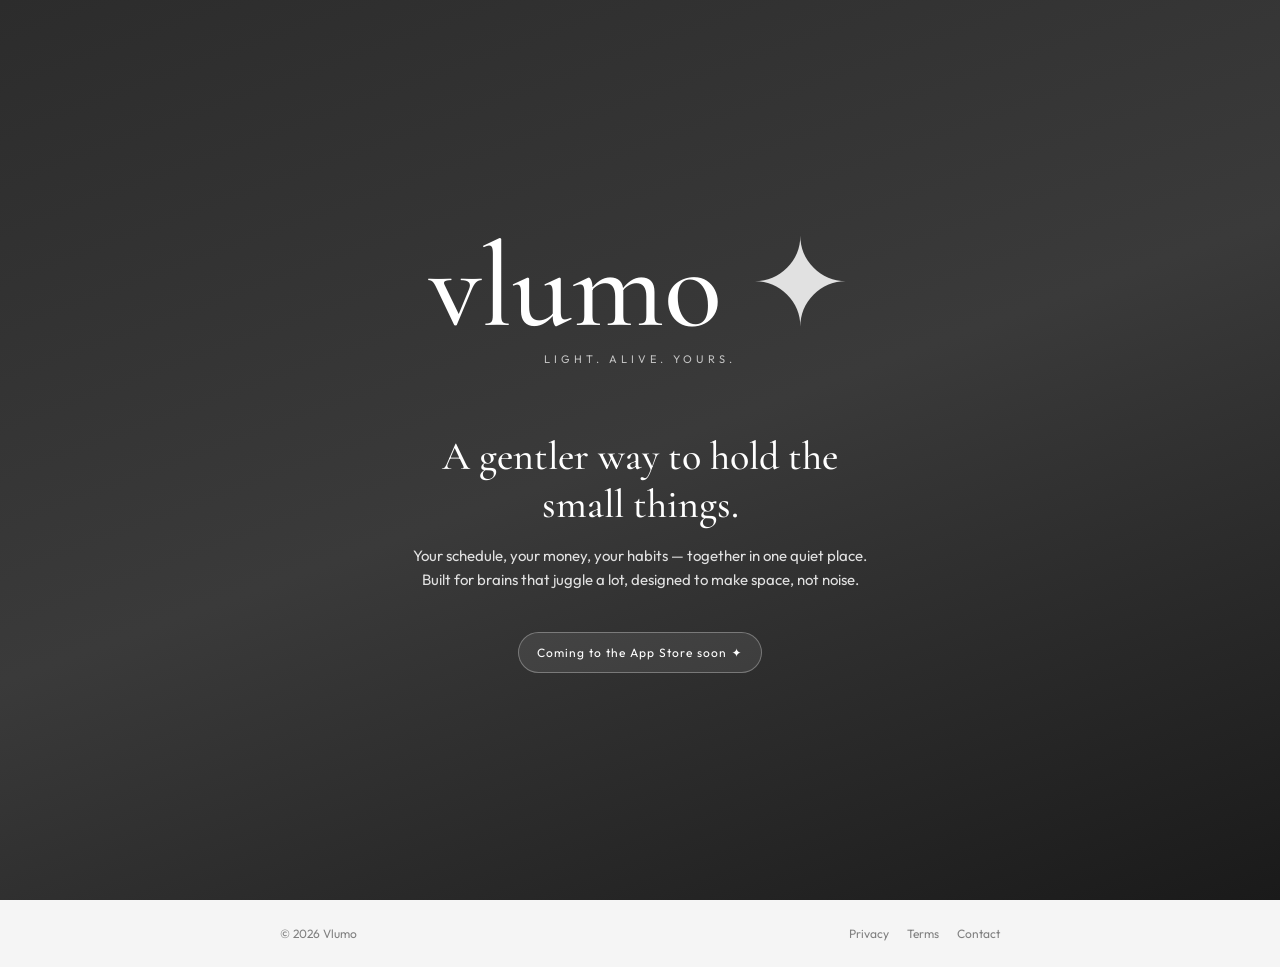
==== index.html @ fe8553f4 "Initial vlumo.io site" ====
<!DOCTYPE html>
<html lang="en">
<head>
  <meta charset="UTF-8" />
  <meta name="viewport" content="width=device-width, initial-scale=1, viewport-fit=cover" />
  <title>Vlumo · Light. Alive. Yours.</title>
  <meta name="description" content="A gentler way to hold the small things — schedule, budget, debts, savings, hydration. Built for ADHD brains, made beautiful." />
  <link rel="preconnect" href="https://fonts.googleapis.com" />
  <link rel="preconnect" href="https://fonts.gstatic.com" crossorigin />
  <link href="https://fonts.googleapis.com/css2?family=Cormorant+Garamond:wght@400;500&family=Outfit:wght@300;400;500;600&display=swap" rel="stylesheet" />
  <link rel="stylesheet" href="/styles.css" />
</head>
<body>
  <main class="hero">
    <div class="hero-inner">
      <div class="brand">
        <h1>vlumo <span class="sparkle">✦</span></h1>
        <p class="tagline">light. alive. yours.</p>
      </div>

      <div class="copy">
        <h2>A gentler way to hold the small things.</h2>
        <p>
          Your schedule, your money, your habits — together in one quiet place. Built for brains that
          juggle a lot, designed to make space, not noise.
        </p>
      </div>

      <div class="cta">
        <p class="coming-soon">Coming to the App Store soon ✦</p>
      </div>
    </div>
  </main>

  <footer>
    <div class="footer-inner">
      <div>&copy; 2026 Vlumo</div>
      <nav>
        <a href="/privacy.html">Privacy</a>
        <a href="/terms.html">Terms</a>
        <a href="mailto:support@vlumo.io">Contact</a>
      </nav>
    </div>
  </footer>
</body>
</html>
---- styles.css ----
:root {
  --cream:      #F5F5F5;
  --ink:        #1A1A1A;
  --ink-mid:    #4A4A4A;
  --ink-light:  #808080;
  --terracotta: #2C2C2C;
  --terra-2:    #1A1A1A;
  --rose-dark:  #3A3A3A;
  --sand:       #D8D8D8;
  --sand-deep:  #C0C0C0;
  --gold-light: #EEEEEE;
}

* { box-sizing: border-box; margin: 0; padding: 0; }

html, body {
  background: var(--cream);
  color: var(--ink);
  font-family: "Outfit", system-ui, -apple-system, sans-serif;
  -webkit-font-smoothing: antialiased;
  -moz-osx-font-smoothing: grayscale;
  min-height: 100vh;
  line-height: 1.6;
}

a {
  color: var(--ink-mid);
  text-decoration: none;
  border-bottom: 1px solid var(--sand-deep);
  transition: border-color 0.2s, color 0.2s;
}
a:hover { color: var(--ink); border-color: var(--ink); }

/* ============================================================
   HERO (home page)
   ============================================================ */
.hero {
  min-height: 100vh;
  display: flex;
  align-items: center;
  justify-content: center;
  padding: 80px 24px;
  background: linear-gradient(160deg, var(--terracotta), var(--rose-dark), var(--terra-2));
  color: #fff;
  position: relative;
  overflow: hidden;
}

.hero-inner {
  max-width: 640px;
  text-align: center;
  position: relative;
  z-index: 1;
}

.brand h1 {
  font-family: "Cormorant Garamond", serif;
  font-size: clamp(72px, 12vw, 120px);
  font-weight: 500;
  line-height: 1;
  margin-bottom: 4px;
}
.brand .sparkle { color: rgba(255,255,255,0.85); }
.brand .tagline {
  font-size: 11px;
  letter-spacing: 4px;
  text-transform: uppercase;
  opacity: 0.7;
  margin-bottom: 64px;
}

.copy h2 {
  font-family: "Cormorant Garamond", serif;
  font-size: clamp(28px, 4vw, 40px);
  font-weight: 500;
  line-height: 1.2;
  margin-bottom: 16px;
  max-width: 480px;
  margin-left: auto;
  margin-right: auto;
}
.copy p {
  font-size: 15px;
  opacity: 0.85;
  max-width: 460px;
  margin: 0 auto 40px;
}

.coming-soon {
  display: inline-block;
  padding: 10px 18px;
  border: 1px solid rgba(255,255,255,0.3);
  border-radius: 999px;
  font-size: 12px;
  letter-spacing: 1px;
  background: rgba(255,255,255,0.08);
}

/* ============================================================
   FOOTER
   ============================================================ */
footer {
  background: var(--cream);
  padding: 24px;
  font-size: 12px;
  color: var(--ink-light);
}
.footer-inner {
  max-width: 720px;
  margin: 0 auto;
  display: flex;
  justify-content: space-between;
  align-items: center;
  flex-wrap: wrap;
  gap: 12px;
}
footer nav { display: flex; gap: 18px; }
footer a {
  border: none;
  color: var(--ink-light);
}
footer a:hover { color: var(--ink); }

/* ============================================================
   LEGAL PAGES (privacy, terms)
   ============================================================ */
.legal-page {
  background: var(--cream);
  color: var(--ink);
  min-height: 100vh;
  display: flex;
  flex-direction: column;
}
.legal-header {
  padding: 28px 24px 0;
  text-align: center;
  border-bottom: 1px solid var(--sand);
  padding-bottom: 28px;
}
.legal-header h1 {
  font-family: "Cormorant Garamond", serif;
  font-size: 32px;
  font-weight: 500;
  color: var(--ink);
}
.legal-header h1 a { color: inherit; border: none; }
.legal-header .tagline {
  font-size: 9px;
  letter-spacing: 3px;
  text-transform: uppercase;
  color: var(--ink-light);
  margin-top: 2px;
}

.legal-content {
  max-width: 720px;
  margin: 0 auto;
  padding: 56px 24px 80px;
  flex: 1;
}
.legal-content h1 {
  font-family: "Cormorant Garamond", serif;
  font-weight: 500;
  font-size: 44px;
  margin-bottom: 8px;
  line-height: 1.1;
}
.legal-content .updated {
  color: var(--ink-light);
  font-size: 13px;
  margin-bottom: 32px;
}
.legal-content h2 {
  font-family: "Cormorant Garamond", serif;
  font-weight: 500;
  font-size: 24px;
  margin-top: 40px;
  margin-bottom: 12px;
  color: var(--ink);
}
.legal-content h3 {
  font-size: 14px;
  font-weight: 600;
  text-transform: uppercase;
  letter-spacing: 1.5px;
  color: var(--ink-mid);
  margin-top: 24px;
  margin-bottom: 8px;
}
.legal-content p,
.legal-content li {
  font-size: 15px;
  color: var(--ink);
  line-height: 1.7;
  margin-bottom: 14px;
}
.legal-content strong { font-weight: 600; }
.legal-content ul, .legal-content ol {
  padding-left: 22px;
  margin-bottom: 14px;
}
.legal-content hr {
  border: none;
  border-top: 1px solid var(--sand);
  margin: 32px 0;
}
.legal-content .tldr {
  background: #fff;
  border-radius: 16px;
  padding: 18px 22px;
  margin: 24px 0;
  border: 1px solid var(--sand);
  font-style: italic;
  color: var(--ink-mid);
}
.legal-content em.note {
  display: block;
  margin-top: 40px;
  font-size: 13px;
  color: var(--ink-light);
  text-align: center;
}
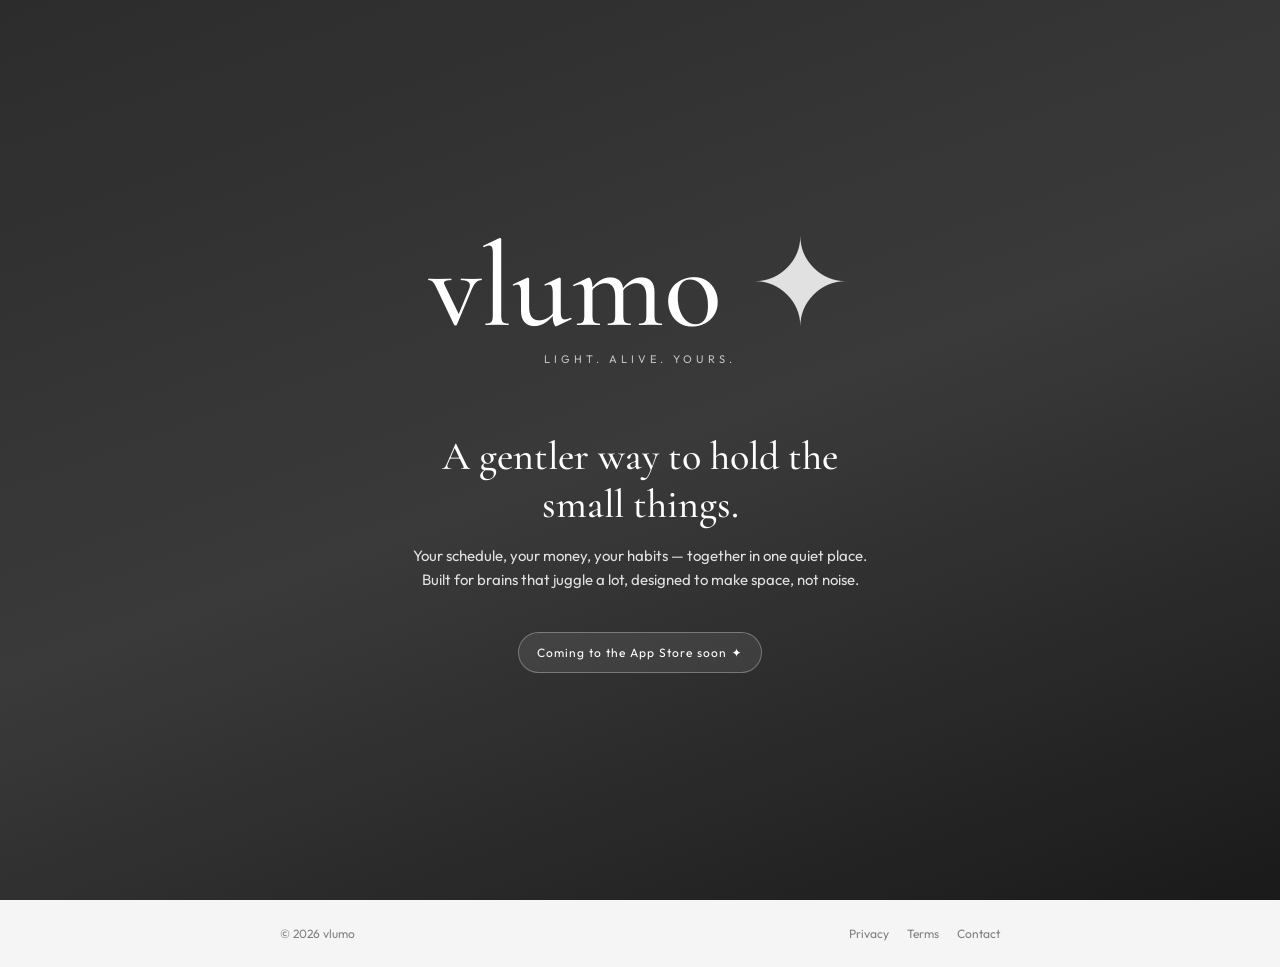
==== commit b78d52b6: "Brand consistency: lowercase 'vlumo' throughout site copy" ====
--- a/index.html
+++ b/index.html
@@ -3,11 +3,11 @@
 <head>
   <meta charset="UTF-8" />
   <meta name="viewport" content="width=device-width, initial-scale=1, viewport-fit=cover" />
-  <title>Vlumo · Light. Alive. Yours.</title>
+  <title>vlumo · Light. Alive. Yours.</title>
   <meta name="description" content="A gentler way to hold the small things — schedule, budget, debts, savings, hydration. Built for ADHD brains, made beautiful." />
   <link rel="preconnect" href="https://fonts.googleapis.com" />
   <link rel="preconnect" href="https://fonts.gstatic.com" crossorigin />
-  <link href="https://fonts.googleapis.com/css2?family=Cormorant+Garamond:wght@400;500&family=Outfit:wght@300;400;500;600&display=swap" rel="stylesheet" />
+  <link href="https://fonts.googleapis.com/css2?family=Cormorant+Garamond:wght@400;500;600;700&family=Outfit:wght@300;400;500;600;700&display=swap" rel="stylesheet" />
   <link rel="stylesheet" href="/styles.css" />
 </head>
 <body>
@@ -34,7 +34,7 @@
 
   <footer>
     <div class="footer-inner">
-      <div>&copy; 2026 Vlumo</div>
+      <div>&copy; 2026 vlumo</div>
       <nav>
         <a href="/privacy.html">Privacy</a>
         <a href="/terms.html">Terms</a>
--- a/styles.css
+++ b/styles.css
@@ -140,7 +140,7 @@
 .legal-header h1 {
   font-family: "Cormorant Garamond", serif;
   font-size: 32px;
-  font-weight: 500;
+  font-weight: 600;
   color: var(--ink);
 }
 .legal-header h1 a { color: inherit; border: none; }
@@ -159,11 +159,13 @@
   flex: 1;
 }
 .legal-content h1 {
-  font-family: "Cormorant Garamond", serif;
-  font-weight: 500;
-  font-size: 44px;
+  font-family: "Outfit", system-ui, sans-serif;
+  font-weight: 700;
+  font-size: 38px;
+  color: var(--ink);
   margin-bottom: 8px;
-  line-height: 1.1;
+  line-height: 1.15;
+  letter-spacing: -0.5px;
 }
 .legal-content .updated {
   color: var(--ink-light);
@@ -171,21 +173,22 @@
   margin-bottom: 32px;
 }
 .legal-content h2 {
-  font-family: "Cormorant Garamond", serif;
-  font-weight: 500;
-  font-size: 24px;
-  margin-top: 40px;
-  margin-bottom: 12px;
-  color: var(--ink);
+  font-family: "Outfit", system-ui, sans-serif;
+  font-weight: 700;
+  font-size: 22px;
+  margin-top: 44px;
+  margin-bottom: 14px;
+  color: var(--ink);
+  letter-spacing: -0.2px;
 }
 .legal-content h3 {
-  font-size: 14px;
-  font-weight: 600;
+  font-size: 13px;
+  font-weight: 700;
   text-transform: uppercase;
   letter-spacing: 1.5px;
-  color: var(--ink-mid);
+  color: var(--ink);
   margin-top: 24px;
-  margin-bottom: 8px;
+  margin-bottom: 10px;
 }
 .legal-content p,
 .legal-content li {
